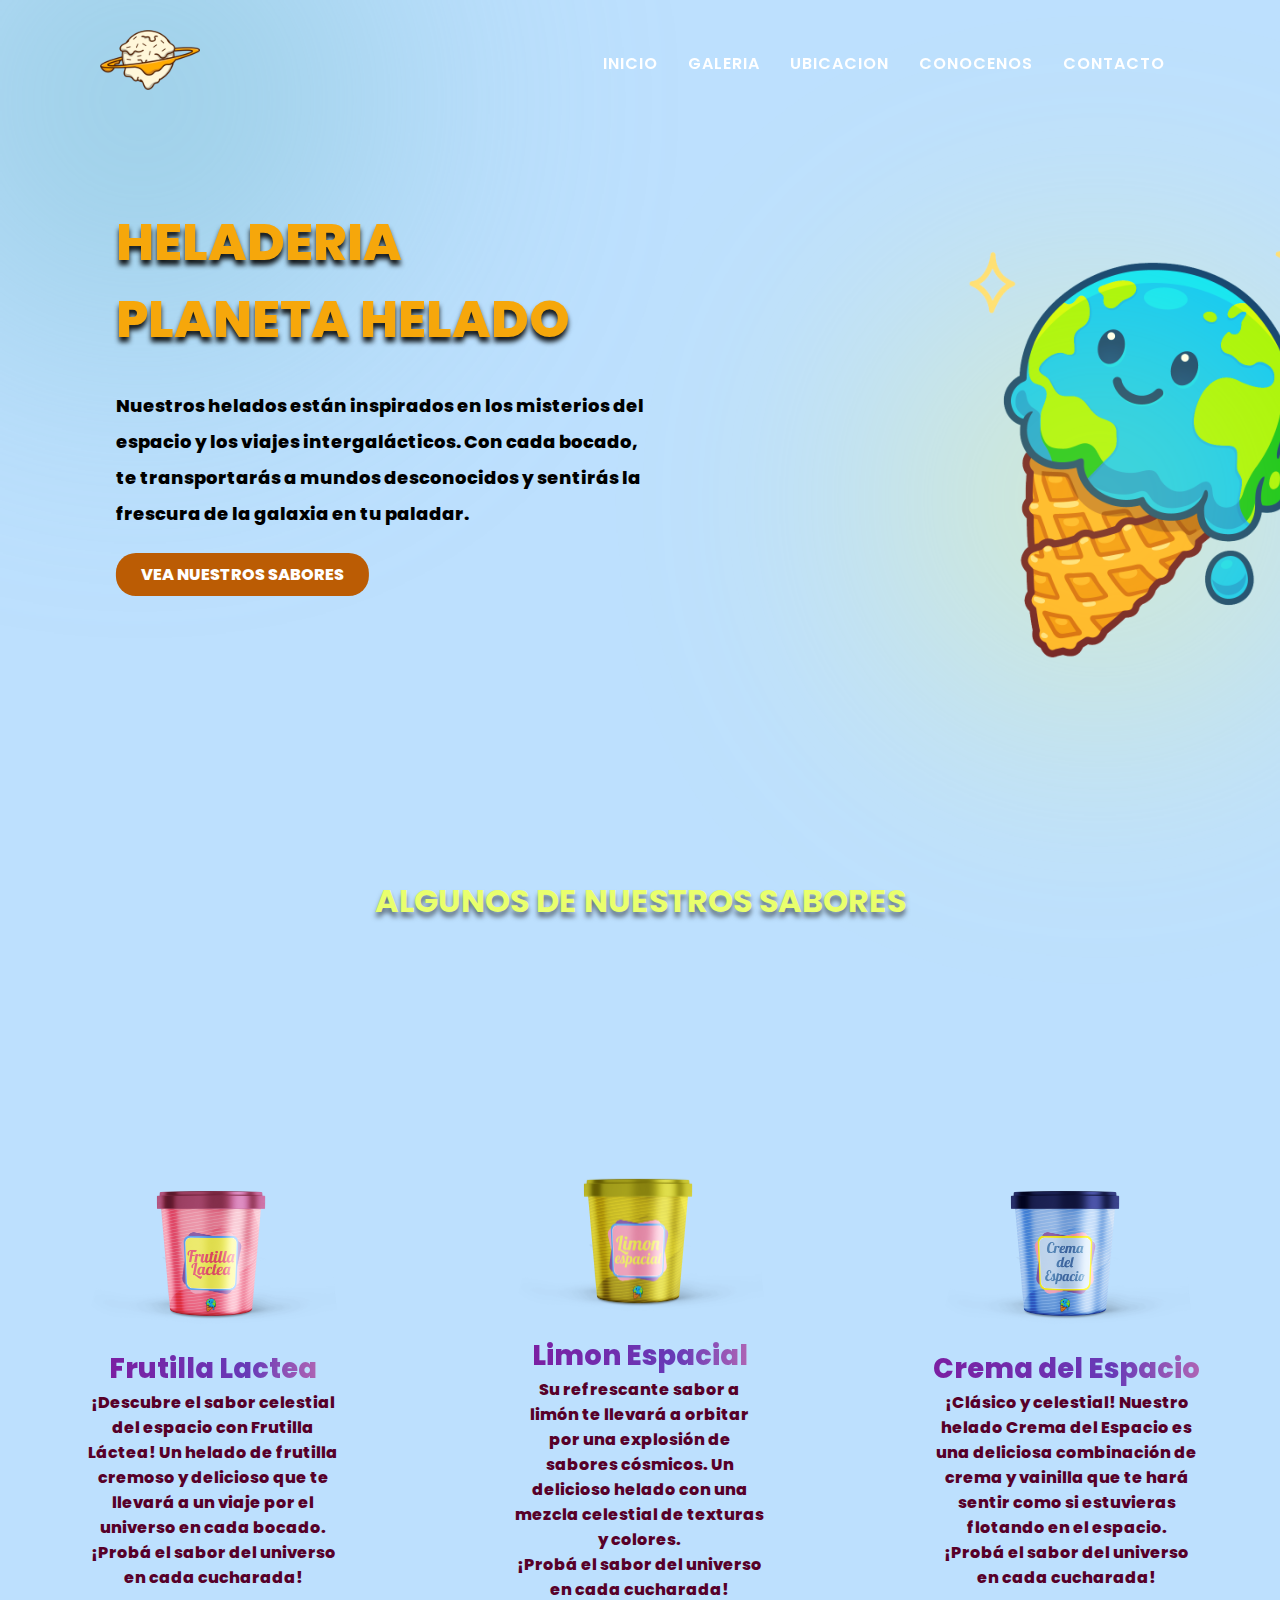
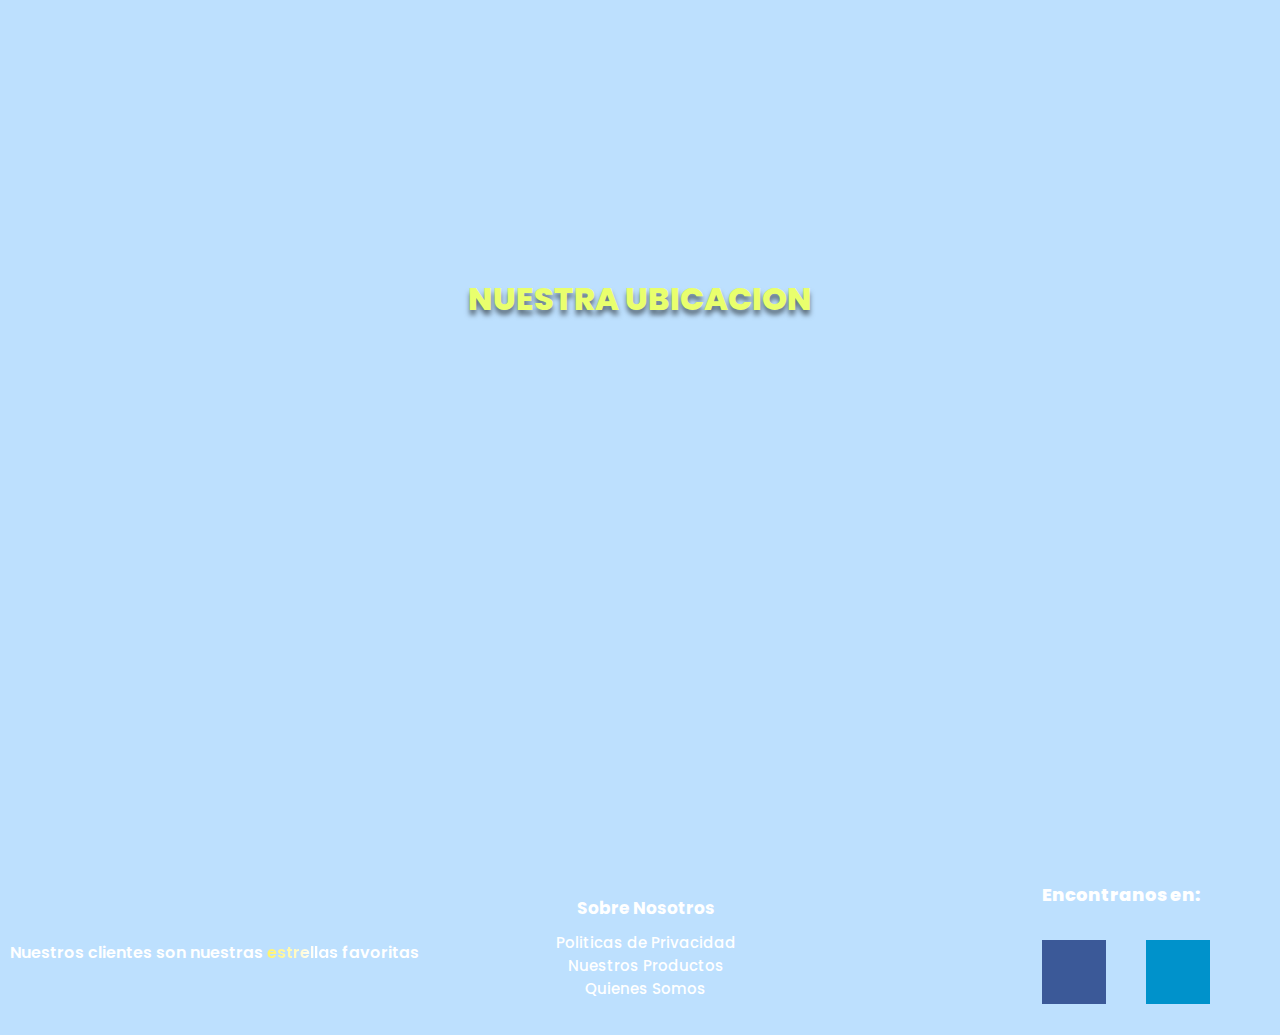
==== index.html @ 56e6ae1b "Subiendo Pagina" ====
<!DOCTYPE html>
<html lang="es">

<head>
    <meta charset="UTF-8">
    <meta http-equiv="X-UA-Compatible" content="IE=edge">
    <meta name="viewport" content="width=device-width, initial-scale=1.0">
    <link rel="stylesheet" href="estilos.css">
    <link rel="icon" href="imagenes/favicon2.png">
    <title>Planeta Helado</title>
</head>

<body>

    <!--Header-->

    <header>
        <a href="index.html" class="logo">
            <img src="imagenes/favicon2.png" alt="">
        </a>
        <nav>
            <ul>
                <li><a href="index.html">INICIO</a></li>
                <li><a href="./galeria/galeria.html">GALERIA</a></li>
                <li><a href="#ubicacion">UBICACION</a></li>
                <li><a href="./conocenos/conocenos.html">CONOCENOS</a></li>
                <li><a href="contacto/contacto.html" target="_blank">CONTACTO</a></li>
            </ul>
        </nav>
    </header>

    <!--Seccion Logo Flotante-->

    <section class="inicio">
        <div class="bgColor"></div>
        <div class="bgColor"></div>
        <div class="contenido">
            <h1>Heladeria</h1>
            <h1>Planeta Helado</h1>
            <p>Nuestros helados están inspirados en los misterios del espacio y los viajes intergalácticos. Con cada
                bocado, te transportarás a mundos desconocidos y sentirás la frescura de la galaxia en tu paladar.
            </p>
            <a href="#categoriaTitular" class="botonSabores">Vea nuestros sabores</a>
        </div>
    </section>

    <section class="imgBx">
        <img src="imagenes/logo.png" alt="astro">
    </section>

    <br><br><br>

    <!--Seccion Sabores de Helados-->

    <div class="tituloCategoria""></a>
        <h2><a name=" categoriaTitular">Algunos de nuestros sabores</a></h2>
    </div>
    <section class="categoria">
        <div class="tienda">
            <div class="card">
                <img src="imagenes/heladofrutilla.png" class="imgFrutilla" alt="heladoDeFrutilla">
                <div class="contenidoCard">
                    <span class="magico">Frutilla Lactea</span>
                    <p>¡Descubre el sabor celestial del espacio con Frutilla Láctea! Un helado de frutilla cremoso y
                        delicioso que te llevará a un viaje por el universo en cada bocado. <br> ¡Probá el sabor del
                        universo en cada cucharada!</p>
                </div>
            </div>
            <div class="card">
                <img src="imagenes/heladolimon.png" class="imgLimon" alt="heladoDeLimon">
                <div class="contenidoCard">
                    <span class="magico">Limon Espacial</span>
                    <p> Su refrescante sabor a limón te llevará a orbitar por una explosión de sabores cósmicos. Un
                        delicioso helado con una mezcla celestial de texturas y colores. <br>¡Probá el sabor del
                        universo en cada cucharada! </p>
                </div>
            </div>
            <div class="card">
                <img src="imagenes/heladocrema.png" class="imgCrema" alt="heladoDeCrema">
                <div class="contenidoCard">
                    <span class="magico">Crema del Espacio</span>
                    <p>¡Clásico y celestial! Nuestro helado Crema del Espacio es una deliciosa combinación de crema y
                        vainilla que te hará sentir como si estuvieras flotando en el espacio.<br> ¡Probá el sabor del
                        universo en cada cucharada!</p>
                </div>
            </div>
        </div>
    </section>

    <br><br>

    <!--Seccion Ubicacion-->


    <section class="tituloUbicacion">
        <h2><a name="irUbicacion"></a>Nuestra Ubicacion</h2>
        <div class="ubicacion">
        </div>
    </section>
    <iframe
        src="https://www.google.com/maps/embed?pb=!1m18!1m12!1m3!1d53357.20888394857!2d-66.34245302299806!3d-33.297226459848304!2m3!1f0!2f0!3f0!3m2!1i1024!2i768!4f13.1!3m3!1m2!1s0x95d43954196ca6cd%3A0x7fc2e3b4d49ecc83!2sSan%20Luis%2C%20San%20Luis%20Province!5e0!3m2!1sen!2sar!4v1667673560009!5m2!1sen!2sar"
        width="100%" height="450" style="border:0;" allowfullscreen="" loading="lazy"
        referrerpolicy="no-referrer-when-downgrade"></iframe>

    <br><br>

    <!--Footer-->

    <footer>
        <div class="clientes">
            <p>Nuestros clientes son nuestras <span class="estrellas">estrellas</span> favoritas</p>
        </div>

        <div class="sobreNosotros">
            <a href="#">Quienes Somos</a>
            <a href="#">Nuestros Productos</a>
            <a href="#">Politicas de Privacidad</a>
            <p>Sobre Nosotros</p>
        </div>

        <div class="redesSociales">
            <p>Encontranos en: </p>
            <ul class="social">
                <li class="fb">
                    <a href="https://www.facebook.com/" target="_blank"></a>
                </li>
                <li class="twitter">
                    <a href="https://twitter.com" target="_blank"></a>
                </li>
            </ul>
        </div>
    </footer>

    <!--Javascript-->

    <script src="main.js"></script>

</body>

</html>
---- estilos.css ----
/* Fuente extraida de google fonts*/

@import url("https://fonts.googleapis.com/css2?family=Poppins:wght@400;500&display=swap");

* {
  margin: 0;
  padding: 0;
  box-sizing: border-box;
  font-family: "Poppins", sans-serif;
}

html {
  scroll-behavior: smooth;
}

body {
  background-color: #bde0fe;
  overflow-x: hidden;
}

/* Variables de colores para animacion de texto*/

:root {
  --purple: rgb(123, 31, 162);
  --violet: rgb(103, 58, 183);
  --pink: rgb(244, 143, 177);
  --yellow: rgb(255, 243, 106);
  --white: rgb(255, 255, 255);
}

/* Animacion de paneo en texto "magico" */

@keyframes background-pan {
  from {
    background-position: 0% center;
  }

  to {
    background-position: -200% center;
  }
}

/* Seccion Header*/

header {
  position: fixed;
  top: 0;
  left: 0;
  width: 100%;
  padding: 10px 100px;
  display: flex;
  justify-content: space-between;
  align-items: center;
  z-index: 6;
}

header.abajo {
  background: #fcfcec;
  padding: 40px 100px;
  height: 0%;
  width: 100%;
}

header .logo img {
  max-width: 100px;
  min-width: 100px;
  align-items: flex-start;
  color: #ffafcc;
}

/* Navbar */

nav {
  display: flex;
  justify-content: center;
  align-items: center;
}

header ul {
  position: relative;
  display: flex;
  justify-content: center;
  align-items: center;
}

header ul li {
  list-style: none;
}

header ul li a {
  position: relative;
  font-family: "Poppins", sans-serif;
  margin: 0 15px;
  text-decoration: none;
  color: #fff;
  letter-spacing: 1px;
  font-weight: 600;
  transition: 0.3s;
}

header.abajo .logo,
header.abajo ul li a {
  color: #bb5c04;
}

/* Seccion inicio */

.inicio {
  position: relative;
  max-width: 630px;
  height: 30vh;
  z-index: 2;
}

.inicio .contenido {
  transform: translate(3%, -200%);
  margin-top: 70px;
  margin-left: 100px;
}

.inicio .contenido a {
  color: #ffff;
}

.inicio .contenido h1 {
  color: #f6a70b;
  font-family: "Poppins", sans-serif;
  text-transform: uppercase;
  font-weight: 800;
  font-size: 3.2em;
  text-shadow: 0 5px 5px rgba(0, 0, 0, 0.9);
}

.inicio .contenido p {
  line-height: 2;
  font-size: 18px;
  margin-top: 30px;
  margin-bottom: 30px;
  font-weight: 800;
}

.botonSabores {
  z-index: 1;
}

.inicio .contenido a {
  background-color: #bb5c04;
  text-decoration: none;
  padding: 10px 25px;
  border-radius: 20px;
  text-transform: uppercase;
  font-weight: 800;
  transition: 0.1s;
}

.inicio .contenido a:hover {
  color: #f6a70b;
  background: transparent;
  border: 2px solid #bb5c04;
}

/* Mascota Flotante */

.imgBx {
  position: relative;
  width: 100%;
  height: 100%;
}

.imgBx img {
  position: relative;
  right: -800px;
  top: -100px;
  width: 700px;
  animation: animate 5s linear infinite;
}

@keyframes animate {
  0%,
  100% {
    transform: translateY(-20px);
  }
  50% {
    transform: translateY(20px);
  }
}

/* Colores fondo */

.bgColor {
  position: relative;
  filter: blur(150px);
  opacity: 0.4;
}

.inicio .bgColor:nth-child(1) {
  background: rgb(103, 180, 192);
  top: -150px;
  left: -110px;
  width: 500px;
  height: 500px;
  border-radius: 50%;
}

.inicio .bgColor:nth-child(2) {
  background: #fffd6d;
  top: -200px;
  right: -900px;
  width: 400px;
  height: 400px;
  border-radius: 50%;
}

/* Seccion Categoria Helados */

.tituloCategoria {
  position: relative;
  display: grid;
  justify-content: center;
}

.tituloCategoria h2 {
  color: #e9ff6d;
  text-transform: uppercase;
  font-weight: 700;
  font-size: 2em;
  text-shadow: 0 5px 5px rgba(0, 0, 0, 0.5);
}

.categoria .tienda .card .magico {
  animation: background-pan 3s linear infinite;
  background: linear-gradient(
    to right,
    var(--purple),
    var(--violet),
    var(--pink),
    var(--purple)
  );
  background-size: 200%;
  -webkit-background-clip: text;
  -webkit-text-fill-color: transparent;
  white-space: nowrap;
}

.categoria .tienda {
  position: relative;
  width: 100%;
  height: 100vh;
  display: flex;
  justify-content: space-between;
}

.categoria .tienda .card {
  position: relative;
  width: 250px;
  height: 250px;
  margin: auto;
  border-radius: 20px;
  display: flex;
  flex-direction: column;
  justify-content: center;
  align-items: center;
}

.categoria .tienda .card .contenidoCard {
  font-size: 1rem;
  text-align: center;
  align-items: center;
}

.categoria .tienda .card .imgFrutilla {
  width: 250px;
  height: 250px;
}

.categoria .tienda .card .imgLimon {
  width: 250px;
  height: 250px;
}

.categoria .tienda .card .imgCrema {
  width: 250px;
  height: 250px;
}

.categoria .tienda .card .contenidoCard span {
  text-decoration: none;
  font-size: 1.7em;
  font-weight: 800;
}

.categoria .tienda .card .contenidoCard p {
  color: rgb(87, 0, 41);
  font-weight: 800;
}

/* Seccion Ubicacion */

.tituloUbicacion {
  margin-top: 50px;
  position: relative;
  width: 100%;
  bottom: 50px;
  display: flex;
  justify-content: center;
  align-items: center;
}

.tituloUbicacion h2 {
  color: #e9ff6d;
  text-transform: uppercase;
  font-weight: 800;
  font-size: 2em;
  text-shadow: 0 5px 5px rgba(0, 0, 0, 0.5);
}

/* Footer */

footer {
  position: relative;
  width: 100%;
  height: 20vh;
  display: flex;
  justify-content: space-between;
  align-items: center;
  padding: 10px;
}

footer .clientes {
  display: flex;
  flex-direction: column;
  padding-top: 15px;
}

footer .clientes p {
  text-align: center;
  color: #ffff;
  line-height: 1.2;
  font-weight: 600;
  margin: auto;
}

footer .clientes .estrellas {
  animation: background-pan 3s linear infinite;
  background: linear-gradient(
    to right,
    var(--yellow),
    var(--white),
    var(--white),
    var(--yellow)
  );
  background-size: 200%;
  -webkit-background-clip: text;
  -webkit-text-fill-color: transparent;
  white-space: nowrap;
  font-size: 1rem;
}

footer .sobreNosotros {
  display: flex;
  flex-direction: column-reverse;
  align-items: center;
  text-align: center;
  padding-top: 5px;
  padding-right: 150px;
}

footer .sobreNosotros p {
  text-align: center;
  color: #ffff;
  font-size: 17px;
  font-weight: 700;
  padding-bottom: 10px;
  margin: auto;
}

footer .sobreNosotros a {
  text-align: center;
  color: #ffff;
  text-decoration: none;
  font-weight: 500;
  font-size: 15px;
  transition: 0.3s;
}

footer .sobreNosotros a:hover,
footer .redesSociales a:hover {
  color: #f6a70b;
}

/*Redes Sociales*/

.redesSociales {
  color: #fff;
  text-align: center;
  text-decoration: none;
  font-weight: 800;
  font-size: 18px;
  line-height: 1;
  margin: 10px 20px;
}

.redesSociales p {
  text-align: center;
  margin-right: 50px;
  margin-bottom: 15px;
}

.social {
  list-style: none;
  margin-top: 2em;
}
.social li {
  display: inline;
  float: left;
  margin: 0 40px 0 0;
}
.social li a {
  display: block;
  width: 64px;
  height: 64px;
  position: relative;
}

li.fb {
  background: url("https://3.bp.blogspot.com/-GBtZIVeafFU/UZ1FYjGvufI/AAAAAAAACII/HGNZIJO1oT0/s1600/facebook-64.png")
    #3b5998;
}

li.twitter {
  background: url("https://2.bp.blogspot.com/-ks0tKggjK-w/UZ1FYhudbWI/AAAAAAAACIM/smFlLtwfbxk/s1600/twitter-64.png")
    #0092cb;
}

.social:hover li {
  opacity: 0.3;
}

.social li {
  transition-property: opacity;
  transition-duration: 500ms;
}

.social li:hover {
  opacity: 1;
}
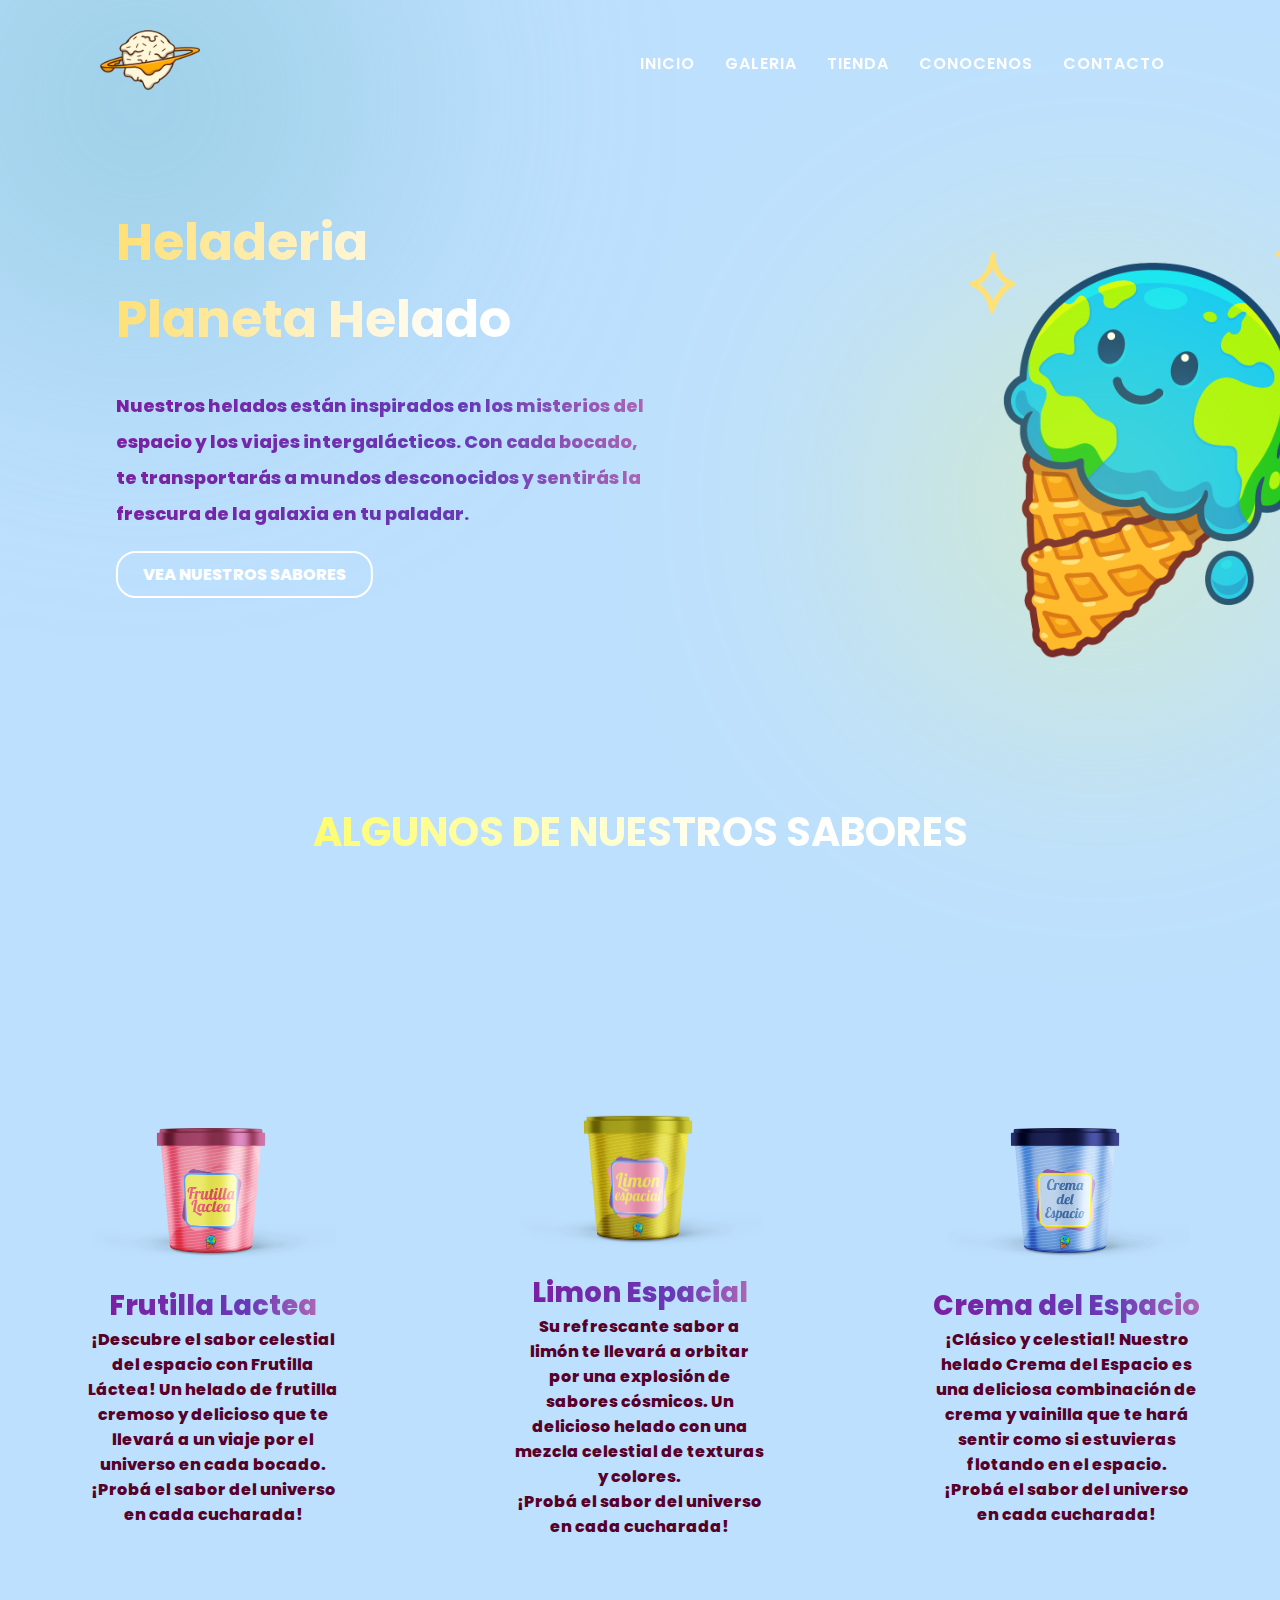
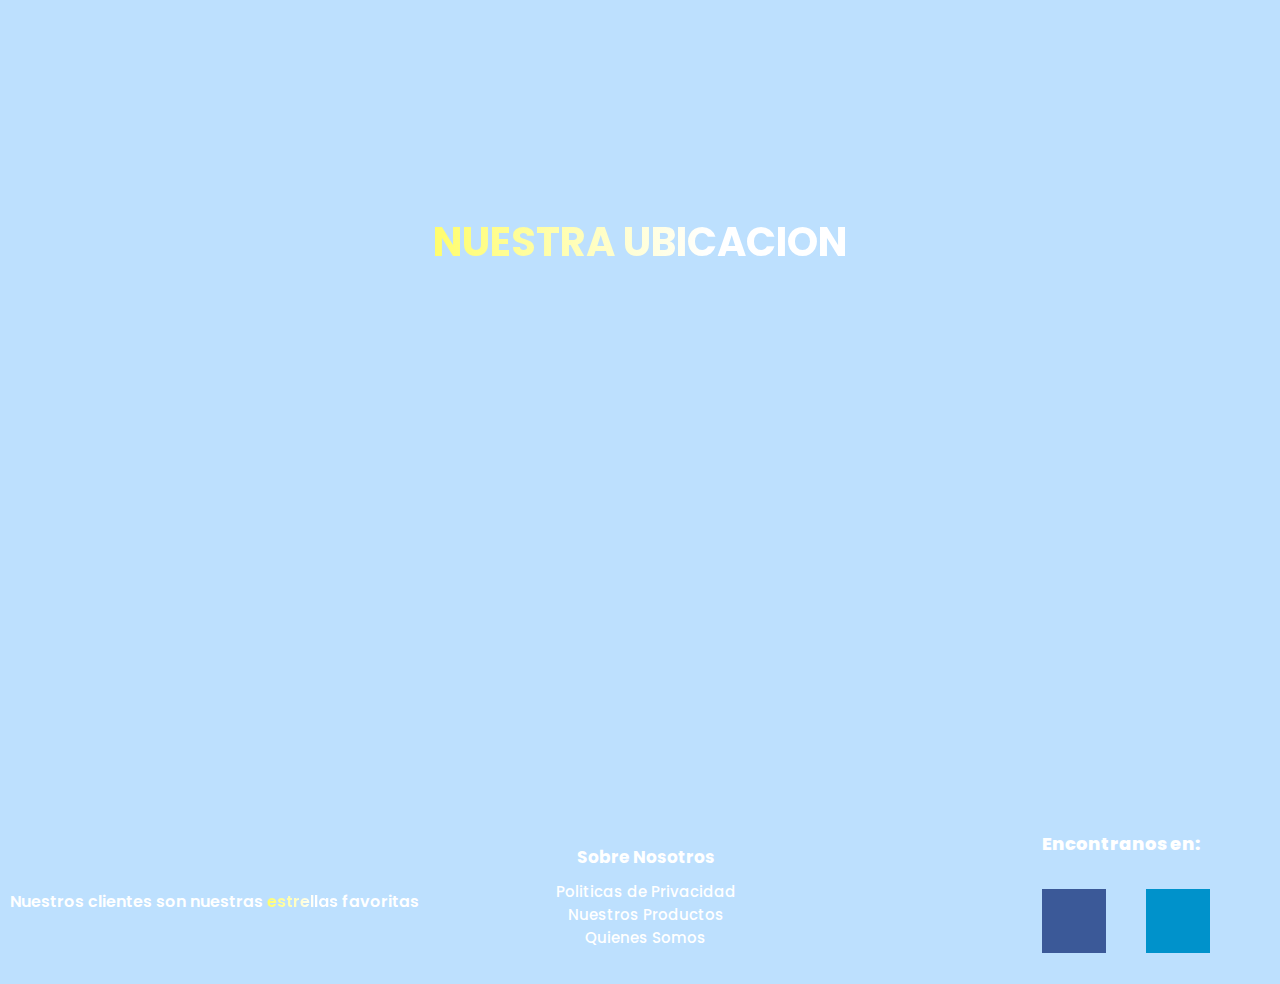
==== commit d2584c29: "nuevos cambios" ====
--- a/index.html
+++ b/index.html
@@ -22,9 +22,9 @@
             <ul>
                 <li><a href="index.html">INICIO</a></li>
                 <li><a href="./galeria/galeria.html">GALERIA</a></li>
-                <li><a href="#ubicacion">UBICACION</a></li>
+                <li><a href="./tienda/tienda.html">TIENDA</a></li>
                 <li><a href="./conocenos/conocenos.html">CONOCENOS</a></li>
-                <li><a href="contacto/contacto.html" target="_blank">CONTACTO</a></li>
+                <li><a href="./contacto/contacto.html" >CONTACTO</a></li>
             </ul>
         </nav>
     </header>
@@ -48,12 +48,11 @@
         <img src="imagenes/logo.png" alt="astro">
     </section>
 
-    <br><br><br>
 
     <!--Seccion Sabores de Helados-->
 
     <div class="tituloCategoria""></a>
-        <h2><a name=" categoriaTitular">Algunos de nuestros sabores</a></h2>
+        <h2><a name="categoriaTitular">ALGUNOS DE NUESTROS SABORES</a></h2>
     </div>
     <section class="categoria">
         <div class="tienda">
@@ -93,7 +92,7 @@
 
 
     <section class="tituloUbicacion">
-        <h2><a name="irUbicacion"></a>Nuestra Ubicacion</h2>
+        <h2><a name="irUbicacion"></a>NUESTRA UBICACION</h2>
         <div class="ubicacion">
         </div>
     </section>
--- a/estilos.css
+++ b/estilos.css
@@ -24,8 +24,11 @@
   --purple: rgb(123, 31, 162);
   --violet: rgb(103, 58, 183);
   --pink: rgb(244, 143, 177);
-  --yellow: rgb(255, 243, 106);
+  --yellow: #fffd6d;
   --white: rgb(255, 255, 255);
+  --turquoise: #25ceea;
+  --brown: #fee076;
+  --dark-brown: #f7a51b;
 }
 
 /* Animacion de paneo en texto "magico" */
@@ -65,7 +68,6 @@
   max-width: 100px;
   min-width: 100px;
   align-items: flex-start;
-  color: #ffafcc;
 }
 
 /* Navbar */
@@ -98,6 +100,7 @@
   transition: 0.3s;
 }
 
+
 header.abajo .logo,
 header.abajo ul li a {
   color: #bb5c04;
@@ -123,12 +126,19 @@
 }
 
 .inicio .contenido h1 {
-  color: #f6a70b;
-  font-family: "Poppins", sans-serif;
-  text-transform: uppercase;
-  font-weight: 800;
-  font-size: 3.2em;
-  text-shadow: 0 5px 5px rgba(0, 0, 0, 0.9);
+  font-size: 3.2rem;  
+  animation: background-pan 3s linear infinite;
+  background: linear-gradient(
+    to right,
+    var(--brown),
+    var(--white),
+    var(--white),
+    var(--brown)
+  );
+  background-size: 200%;
+  -webkit-background-clip: text;
+  -webkit-text-fill-color: transparent;
+  white-space: nowrap;
 }
 
 .inicio .contenido p {
@@ -137,6 +147,18 @@
   margin-top: 30px;
   margin-bottom: 30px;
   font-weight: 800;
+  color:#fefefe;
+  animation: background-pan 3s linear infinite;
+  background: linear-gradient(
+    to right,
+    var(--purple),
+    var(--violet),
+    var(--pink),
+    var(--purple)
+  );
+  background-size: 200%;
+  -webkit-background-clip: text;
+  -webkit-text-fill-color: transparent;
 }
 
 .botonSabores {
@@ -144,7 +166,8 @@
 }
 
 .inicio .contenido a {
-  background-color: #bb5c04;
+  background: transparent;
+  border: 2px solid;
   text-decoration: none;
   padding: 10px 25px;
   border-radius: 20px;
@@ -154,9 +177,20 @@
 }
 
 .inicio .contenido a:hover {
-  color: #f6a70b;
   background: transparent;
-  border: 2px solid #bb5c04;
+  border: 2px solid;
+  animation: background-pan 3s linear infinite;
+  background: linear-gradient(
+    to right,
+    var(--white),
+    var(--brown),
+    var(--brown),
+    var(--white)
+  );
+  background-size: 200%;
+  -webkit-background-clip: text;
+  -webkit-text-fill-color: transparent;
+  white-space: nowrap;
 }
 
 /* Mascota Flotante */
@@ -220,11 +254,19 @@
 }
 
 .tituloCategoria h2 {
-  color: #e9ff6d;
-  text-transform: uppercase;
-  font-weight: 700;
-  font-size: 2em;
-  text-shadow: 0 5px 5px rgba(0, 0, 0, 0.5);
+  font-size: 2.5em;
+  animation: background-pan 3s linear infinite;
+  background: linear-gradient(
+    to right,
+    var(--yellow),
+    var(--white),
+    var(--white),
+    var(--yellow)
+  );
+  background-size: 200%;
+  -webkit-background-clip: text;
+  -webkit-text-fill-color: transparent;
+  white-space: nowrap;
 }
 
 .categoria .tienda .card .magico {
@@ -307,11 +349,19 @@
 }
 
 .tituloUbicacion h2 {
-  color: #e9ff6d;
-  text-transform: uppercase;
-  font-weight: 800;
-  font-size: 2em;
-  text-shadow: 0 5px 5px rgba(0, 0, 0, 0.5);
+  font-size: 2.5em;
+  animation: background-pan 3s linear infinite;
+  background: linear-gradient(
+    to right,
+    var(--yellow),
+    var(--white),
+    var(--white),
+    var(--yellow)
+  );
+  background-size: 200%;
+  -webkit-background-clip: text;
+  -webkit-text-fill-color: transparent;
+  white-space: nowrap;
 }
 
 /* Footer */
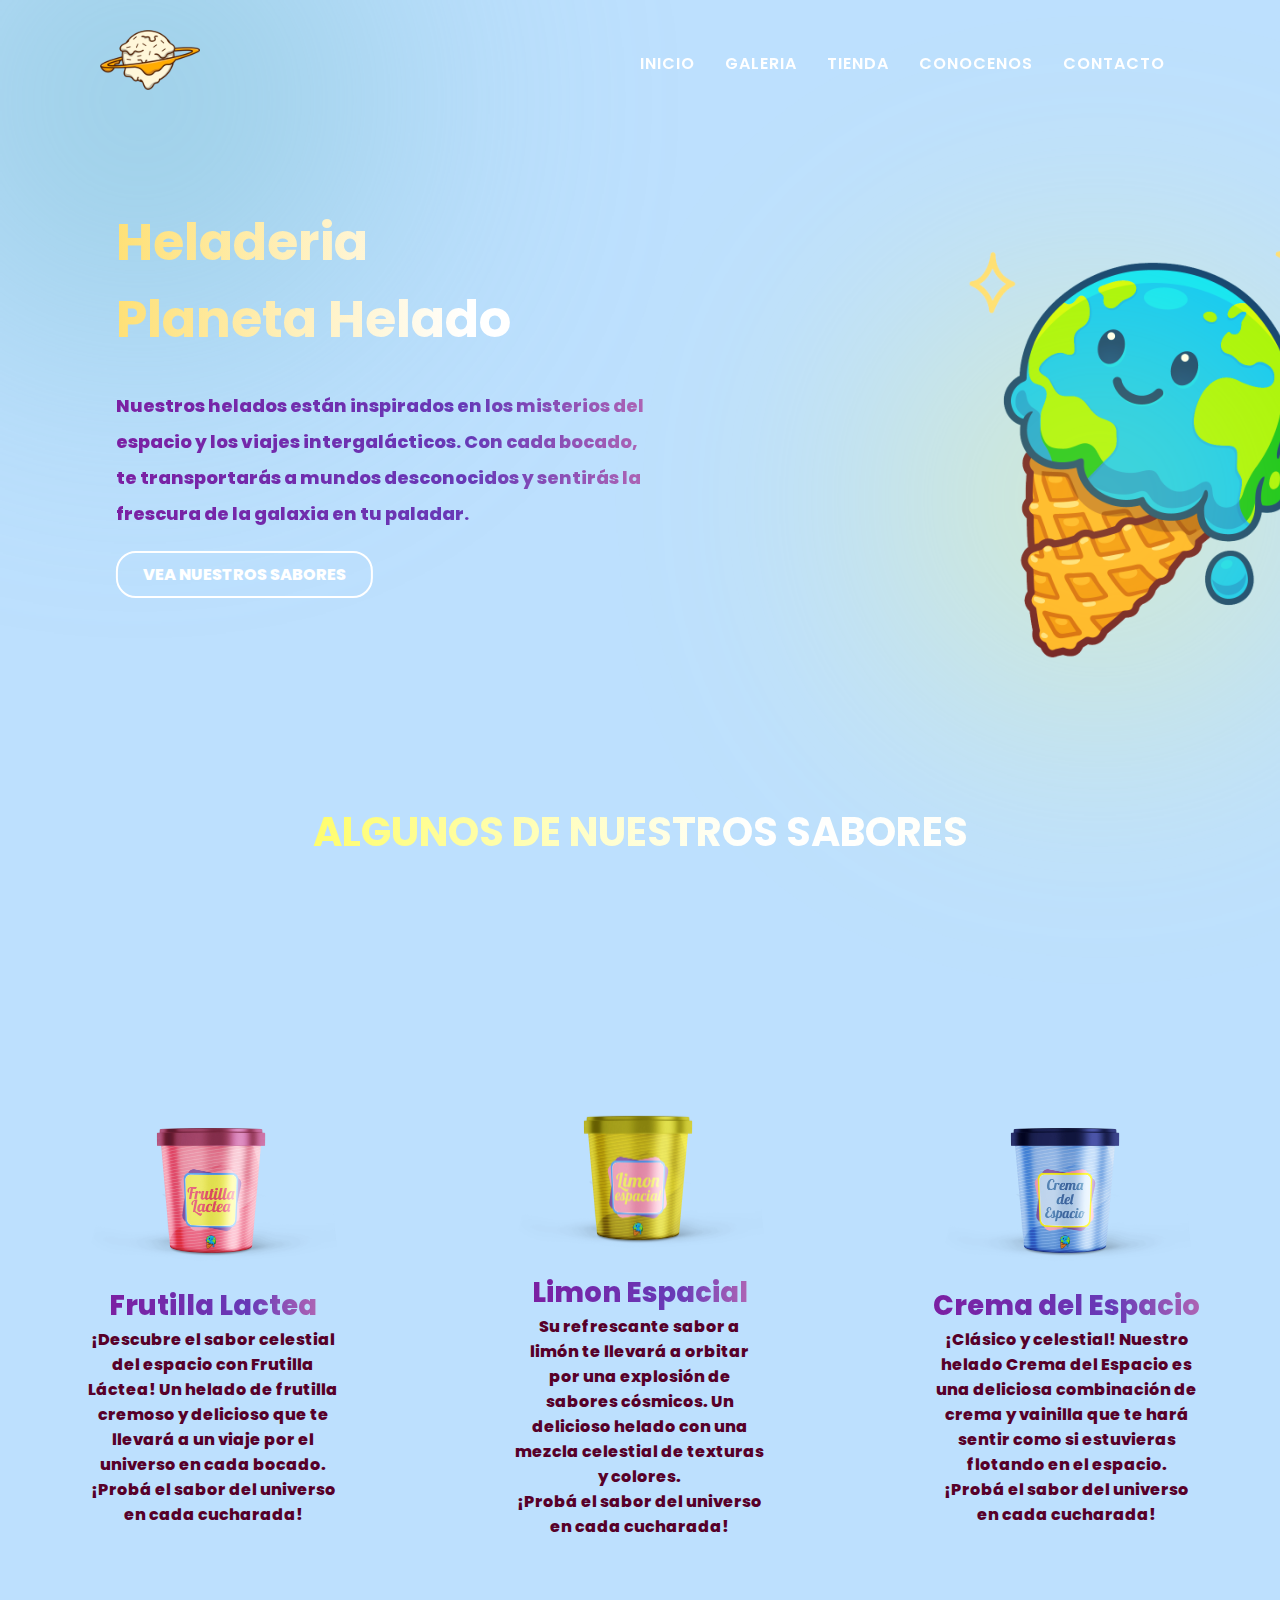
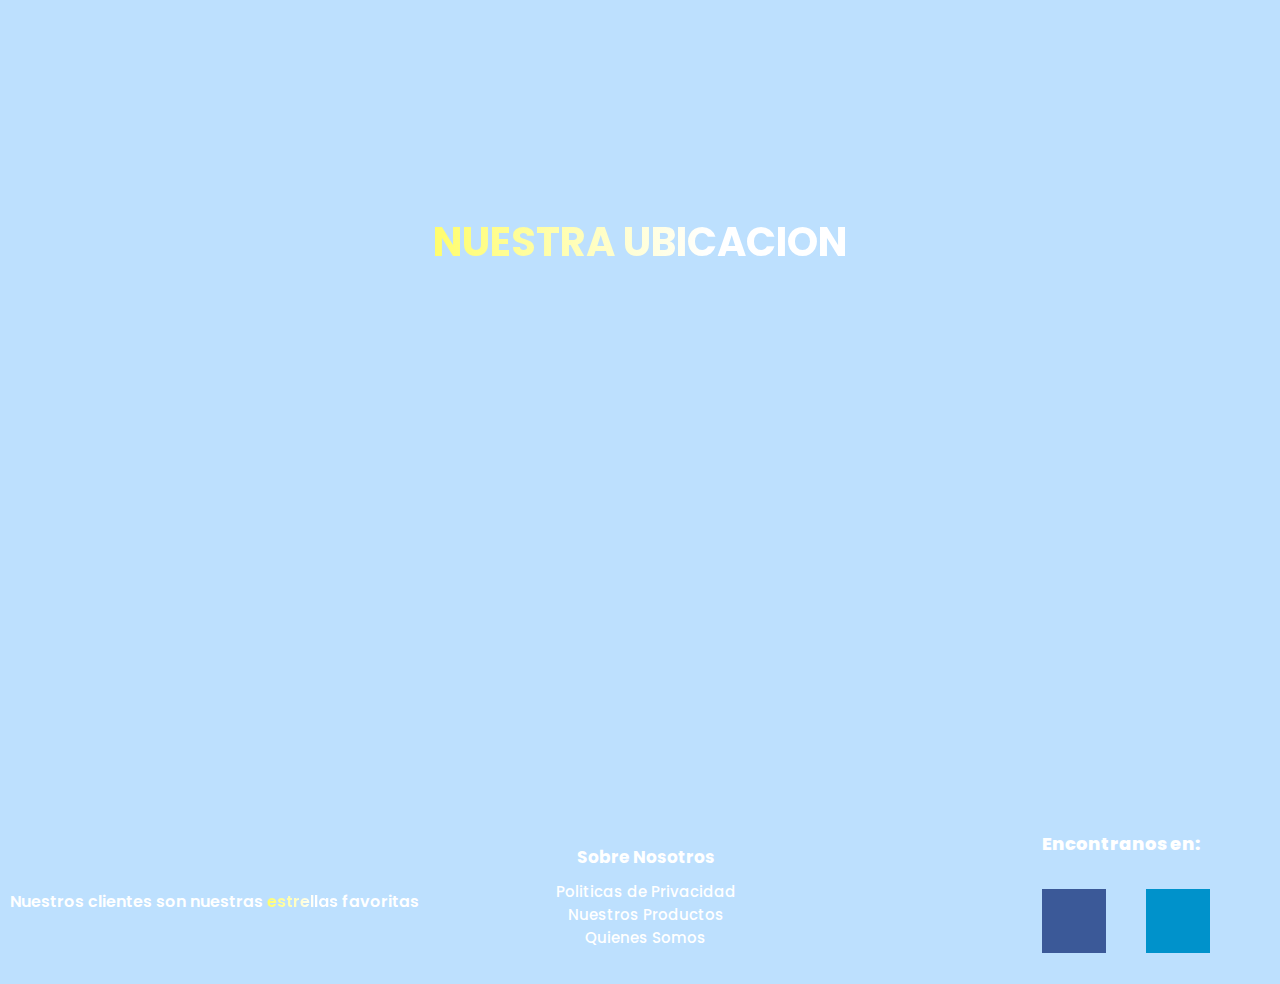
==== commit a13da19c: "final" ====
--- a/index.html
+++ b/index.html
@@ -24,7 +24,7 @@
                 <li><a href="./galeria/galeria.html">GALERIA</a></li>
                 <li><a href="./tienda/tienda.html">TIENDA</a></li>
                 <li><a href="./conocenos/conocenos.html">CONOCENOS</a></li>
-                <li><a href="./contacto/contacto.html" >CONTACTO</a></li>
+                <li><a href="./contacto/contacto.html">CONTACTO</a></li>
             </ul>
         </nav>
     </header>
@@ -52,12 +52,12 @@
     <!--Seccion Sabores de Helados-->
 
     <div class="tituloCategoria""></a>
-        <h2><a name="categoriaTitular">ALGUNOS DE NUESTROS SABORES</a></h2>
+        <h2><a name=" categoriaTitular">ALGUNOS DE NUESTROS SABORES</a></h2>
     </div>
     <section class="categoria">
         <div class="tienda">
             <div class="card">
-                <img src="imagenes/heladofrutilla.png" class="imgFrutilla" alt="heladoDeFrutilla">
+                <img src="imagenes/heladofrutilla.webp" class="imgFrutilla" alt="heladoDeFrutilla">
                 <div class="contenidoCard">
                     <span class="magico">Frutilla Lactea</span>
                     <p>¡Descubre el sabor celestial del espacio con Frutilla Láctea! Un helado de frutilla cremoso y
@@ -66,7 +66,7 @@
                 </div>
             </div>
             <div class="card">
-                <img src="imagenes/heladolimon.png" class="imgLimon" alt="heladoDeLimon">
+                <img src="imagenes/heladolimon.webp" class="imgLimon" alt="heladoDeLimon">
                 <div class="contenidoCard">
                     <span class="magico">Limon Espacial</span>
                     <p> Su refrescante sabor a limón te llevará a orbitar por una explosión de sabores cósmicos. Un
@@ -75,7 +75,7 @@
                 </div>
             </div>
             <div class="card">
-                <img src="imagenes/heladocrema.png" class="imgCrema" alt="heladoDeCrema">
+                <img src="imagenes/heladocrema.webp" class="imgCrema" alt="heladoDeCrema">
                 <div class="contenidoCard">
                     <span class="magico">Crema del Espacio</span>
                     <p>¡Clásico y celestial! Nuestro helado Crema del Espacio es una deliciosa combinación de crema y
@@ -111,9 +111,9 @@
         </div>
 
         <div class="sobreNosotros">
-            <a href="#">Quienes Somos</a>
-            <a href="#">Nuestros Productos</a>
-            <a href="#">Politicas de Privacidad</a>
+            <a href="./conocenos/conocenos.html">Quienes Somos</a>
+            <a href="./tienda/tienda.html">Nuestros Productos</a>
+            <a id="privacy-link" href="#">Politicas de Privacidad</a>
             <p>Sobre Nosotros</p>
         </div>
 
@@ -130,9 +130,93 @@
         </div>
     </footer>
 
-    <!--Javascript-->
-
-    <script src="main.js"></script>
+    <div id="modal" class="modal">
+        <div class="modal-content">
+            <span class="close">&times;</span>
+            <h2>Políticas de Privacidad</h2> <br><br>
+            <p>Fecha de entrada en vigencia: 30/05/2023 <br><br><br>
+
+                En <strong>Planeta Helado</strong>, nos tomamos muy en serio la privacidad de nuestros usuarios. Esta
+                política de privacidad describe cómo recopilamos, utilizamos, divulgamos, transferimos y almacenamos la
+                información que obtenemos a través de nuestro sitio web. Al acceder y utilizar nuestro sitio web,
+                aceptas los términos y condiciones de esta política de privacidad. <br>
+                <br><br>
+                <strong>Recopilación de información</strong> <br><br>
+
+                Cuando visitas nuestro sitio web, podemos recopilar cierta información personal y no personal.
+                La información personal se refiere a datos que te identifican como individuo, como tu nombre, dirección
+                de correo electrónico, número de teléfono, etc. La información no personal incluye datos técnicos, como
+                la dirección IP, tipo de navegador, proveedor de servicios de Internet, páginas visitadas y otros datos
+                similares. <br>
+                <br><br>
+                <strong>Uso de la información</strong>
+                <br>
+                Utilizamos la información recopilada para los siguientes propósitos: <br>
+
+                <br>
+                <ol>
+                    <li>Personalizar tu experiencia en nuestro sitio web y proporcionarte contenido relevante.</li>
+                    <li>Mejorar nuestro sitio web y sus características.</li>
+                    <li>Comunicarnos contigo y responder a tus consultas o solicitudes.</li>
+                    <li> Enviar correos electrónicos periódicos con noticias, actualizaciones y promociones relacionadas
+                        con
+                        nuestros servicios, siempre y cuando hayas dado tu consentimiento para recibir dichas
+                        comunicaciones.</li>
+                    <li>Cumplir con las obligaciones legales y reglamentarias aplicables.</li>
+                    <li>Divulgación de la información</li>
+                </ol>
+                <br>
+                Podemos compartir tu información personal en las siguientes circunstancias: <br>
+                <br>
+
+                <ol>
+                    <li>Con terceros de confianza que nos brindan servicios en nombre nuestro, como procesamiento de
+                        pagos,
+                        análisis de datos, hosting del sitio web, etc.</li>
+                    <li>Si estamos obligados por ley a hacerlo, como en respuesta a una orden judicial o solicitud de
+                        una
+                        autoridad gubernamental.</li>
+                    <li>Para proteger nuestros derechos legales, la seguridad de nuestros usuarios y prevenir fraudes o
+                        actividades ilegales.</li>
+                    <li> Si obtenemos tu consentimiento explícito para compartir tu información en una situación
+                        específica.</li>
+                </ol>
+
+                <br><br>
+                <strong>Seguridad de la información</strong>
+                <br><br>
+
+
+                Tomamos medidas razonables para proteger la información personal de pérdida, uso indebido, acceso no
+                autorizado o divulgación. Sin embargo, debes tener en cuenta que ninguna medida de seguridad es absoluta
+                y que ningún sistema de transmisión de datos por Internet puede garantizar seguridad total. <br><br>
+
+                <strong>Enlaces a sitios web de terceros</strong>
+                <br><br>
+
+                Nuestro sitio web puede contener enlaces a sitios web de terceros. Esta política de privacidad no se
+                aplica a esos sitios, por lo que te recomendamos revisar las políticas de privacidad correspondientes a
+                cada sitio web que visites. <br><br>
+
+                <strong>Cambios a la política de privacidad</strong>
+                <br><br>
+
+                Nos reservamos el derecho de actualizar o modificar esta política de privacidad en cualquier momento. Te
+                recomendamos revisar periódicamente esta página para estar al tanto de los cambios. El uso continuado de
+                nuestro sitio web después de cualquier modificación de esta política constituirá tu aceptación de dichos
+                cambios. <br><br>
+
+                <strong>Contacto</strong>
+                <br><br>
+
+                Si tienes alguna pregunta o inquietud relacionada con nuestra política de privacidad, no dudes en
+                ponerte en contacto con nosotros a través de <a href="mailto:carlosezequieldev@gmail.com">carlosezequieldev@gmail.com</a>.
+            </p>
+        </div>
+
+        <!--Javascript-->
+
+        <script src="main.js"></script>
 
 </body>
 
--- a/estilos.css
+++ b/estilos.css
@@ -438,6 +438,43 @@
   color: #f6a70b;
 }
 
+
+.modal {
+  display: none; 
+  position: fixed;
+  z-index: 1;
+  left: 0;
+  top: 0;
+  width: 100%;
+  height: 100%;
+  overflow: auto;
+  background-color: rgba(0, 0, 0, 0.5);
+
+.modal-content {
+  background-color: #fff;
+  margin: 15% auto;
+  padding: 20px;
+  border: 1px solid #888;
+  width: 80%;
+  max-width: 900px;
+}
+
+.close {
+  color: #aaa;
+  float: right;
+  font-size: 28px;
+  font-weight: bold;
+  cursor: pointer;
+}
+
+.close:hover,
+.close:focus {
+  color:#bb5c04;
+  text-decoration: none;
+  cursor: pointer;
+}
+}
+
 /*Redes Sociales*/
 
 .redesSociales {
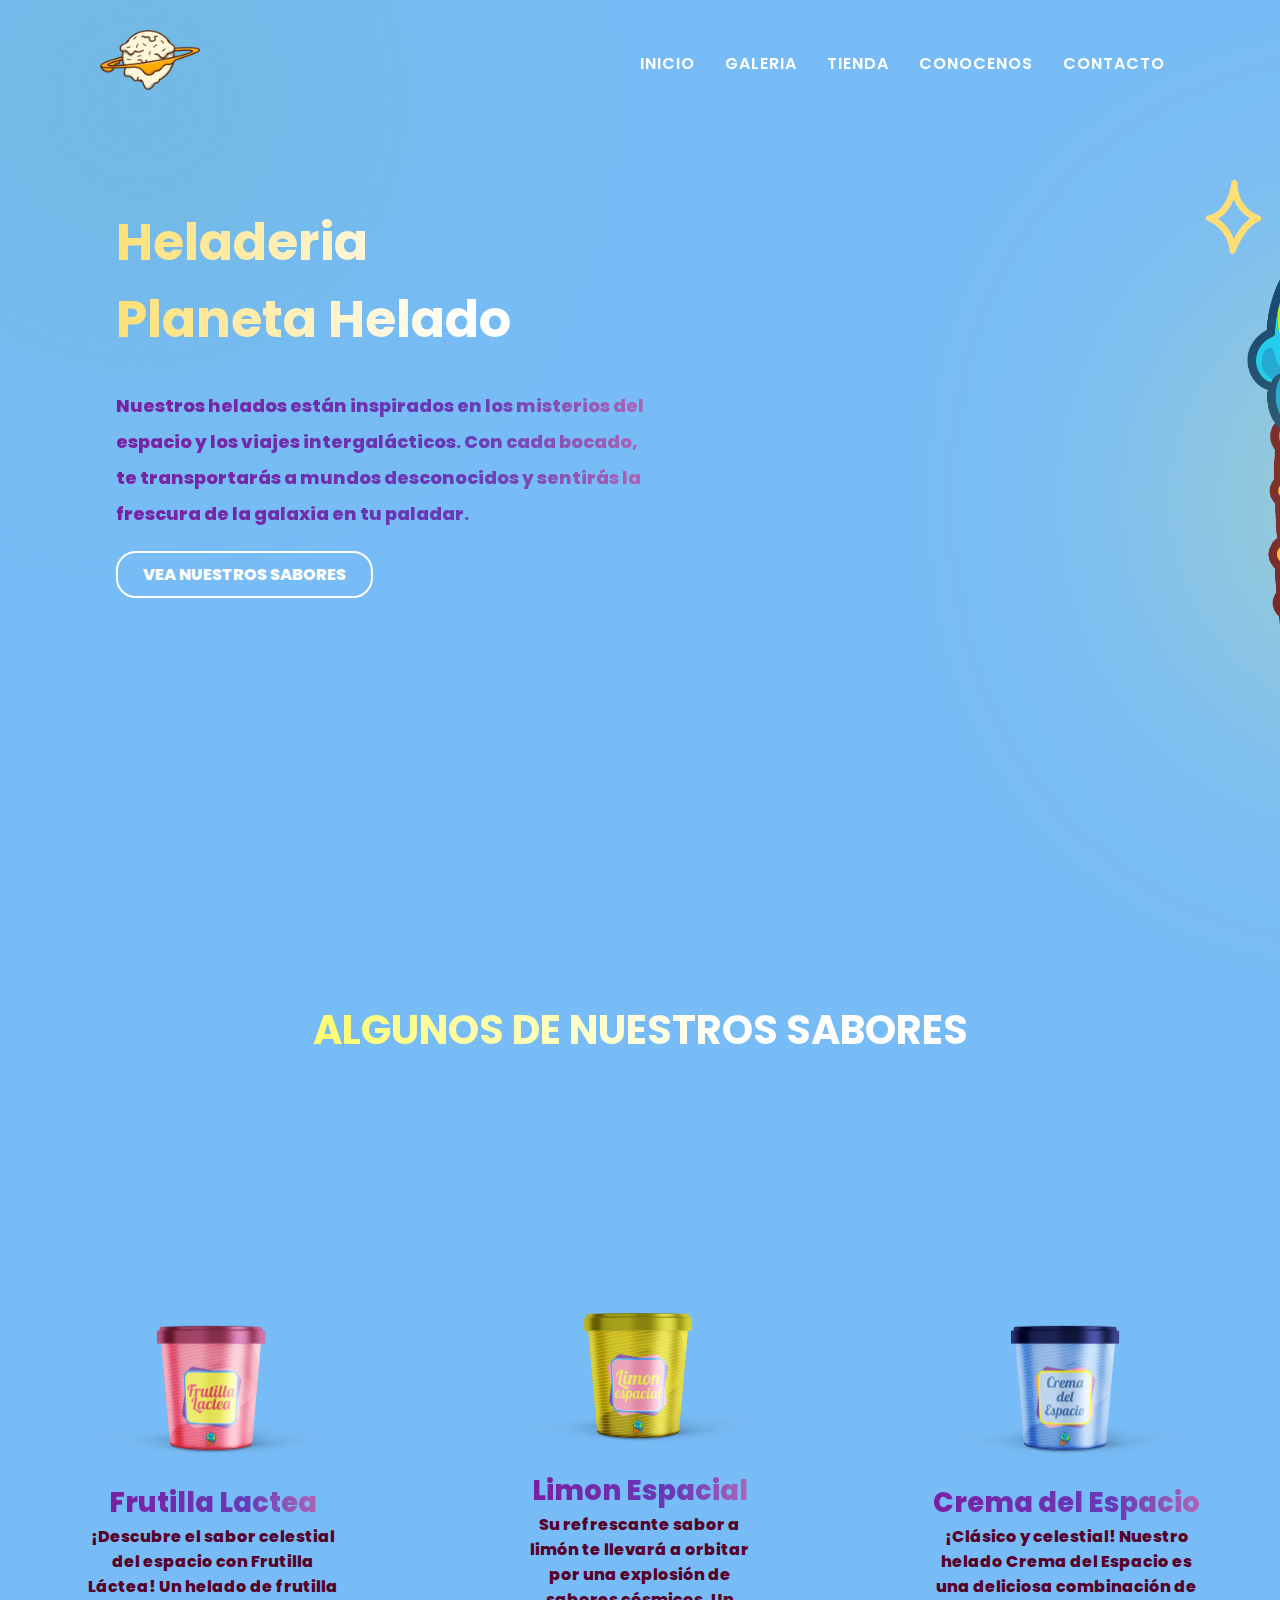
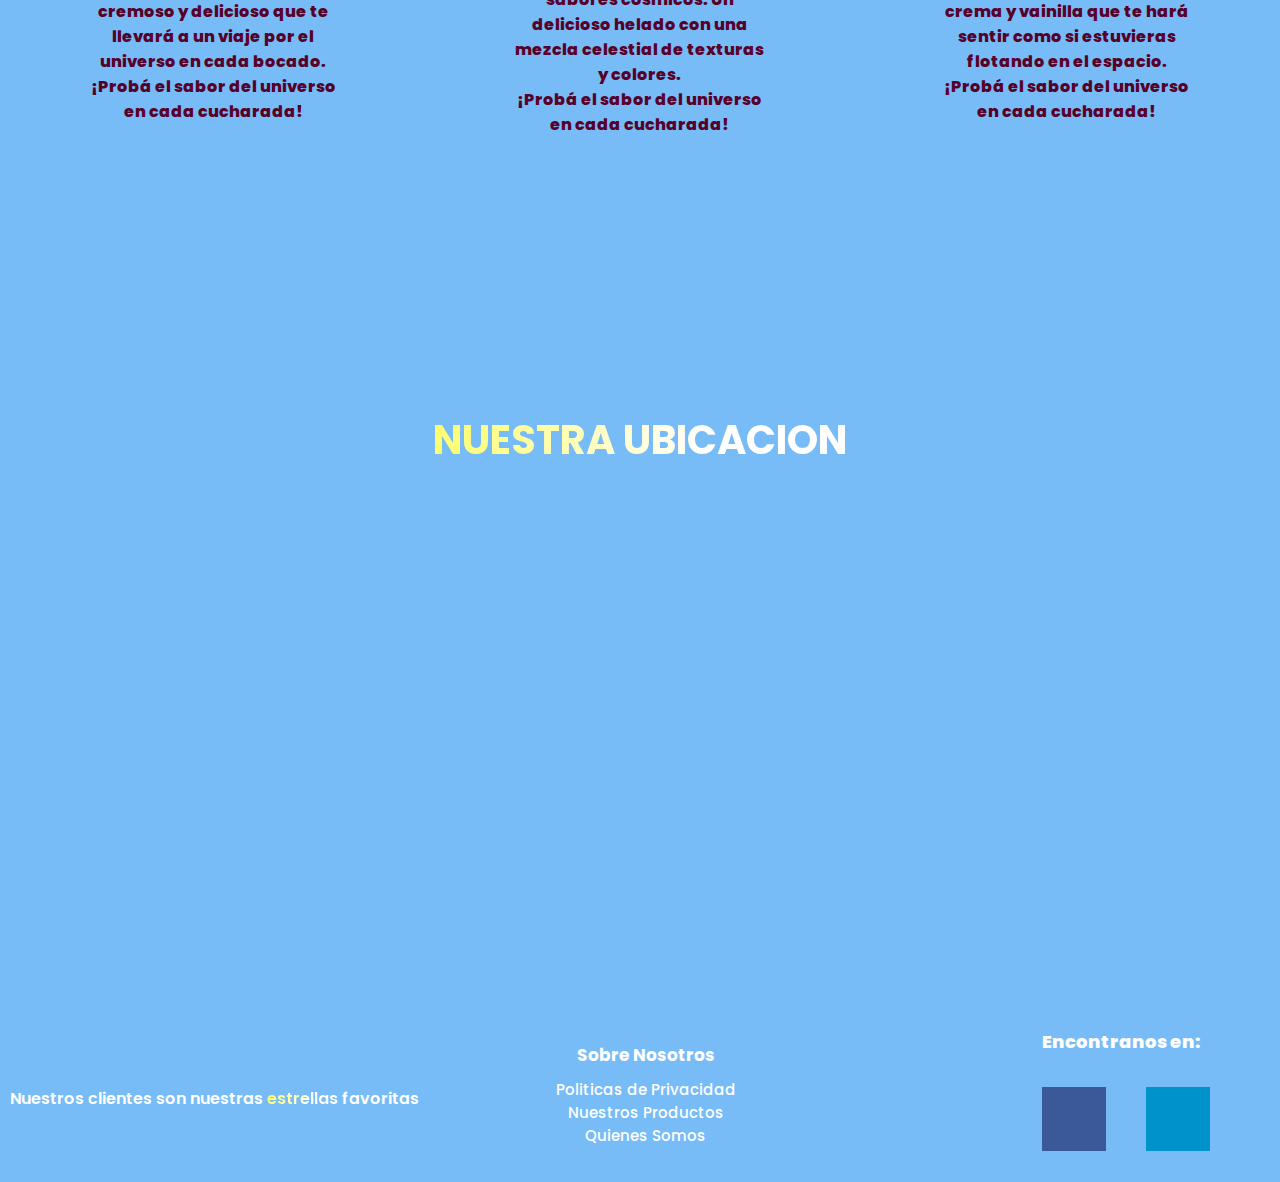
==== commit 4cdb34c0: "cambios" ====
--- a/index.html
+++ b/index.html
@@ -40,7 +40,7 @@
             <p>Nuestros helados están inspirados en los misterios del espacio y los viajes intergalácticos. Con cada
                 bocado, te transportarás a mundos desconocidos y sentirás la frescura de la galaxia en tu paladar.
             </p>
-            <a href="#categoriaTitular" class="botonSabores">Vea nuestros sabores</a>
+            <a href="#tituloCategoria" class="botonSabores">Vea nuestros sabores</a>
         </div>
     </section>
 
@@ -48,7 +48,13 @@
         <img src="imagenes/logo.png" alt="astro">
     </section>
 
-
+<br>
+<br>
+<br>
+<br>
+<br>
+<br>
+<br>
     <!--Seccion Sabores de Helados-->
 
     <div class="tituloCategoria""></a>
--- a/estilos.css
+++ b/estilos.css
@@ -14,7 +14,7 @@
 }
 
 body {
-  background-color: #bde0fe;
+  background-color: #78bcf7;
   overflow-x: hidden;
 }
 
@@ -111,7 +111,7 @@
 .inicio {
   position: relative;
   max-width: 630px;
-  height: 30vh;
+  height: 20vh;
   z-index: 2;
 }
 
@@ -203,9 +203,9 @@
 
 .imgBx img {
   position: relative;
-  right: -800px;
+  right: -1000px;
   top: -100px;
-  width: 700px;
+  width: 850px;
   animation: animate 5s linear infinite;
 }
 
@@ -239,7 +239,7 @@
 .inicio .bgColor:nth-child(2) {
   background: #fffd6d;
   top: -200px;
-  right: -900px;
+  right: -1200px;
   width: 400px;
   height: 400px;
   border-radius: 50%;
